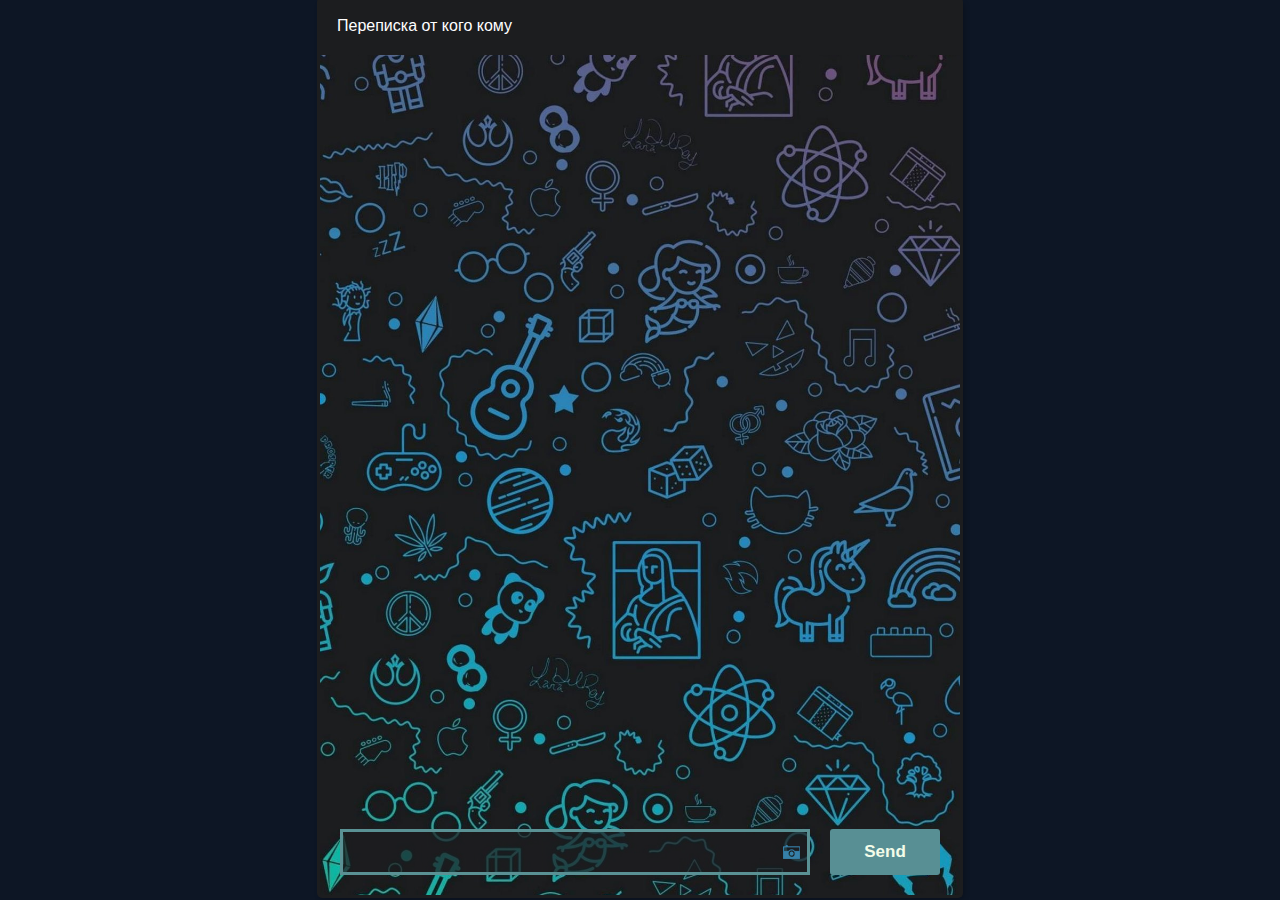
==== html/chat.html @ 81382536 "17.10.2023 update" ====
<!DOCTYPE html>
<html lang="en">
    <head>
        <meta charset="utf-8">
        <meta http-equiv="X-UA-Compatible" content="IE=edge">
        <title>Chat</title>
        <meta name="viewport" content="width=device-width, initial-scale=1">
        <link rel="stylesheet" href="../css/defolt.css">
        <link rel="stylesheet" href="../css/chat.css">
    </head>
    <body>
        <div class="chat-page">
            <div id="head_chat" class="head-chat">Переписка от кого кому</div>               
            <div id="tracking_height" class="w-sms"></div>
            <div id="wrapper_image_add" class="wrapper_image_preview_container"></div>
            <div id="wrapper_sending" class="w-sending">
                <div class="text-input-conteiner">
                    <input type="text" id="text_message_id" name="text_message ">
                    <img id="loader_img_button" src="../img/img_loader.png" title="Load img">
                    <input type="file" id="input_img_button" multiple style="display: none;">
                </div>                    
                <input type="button" id="button_send_id" name="button_send" value="Send">          
            </div>
        </div>
        <script type="module" src="../js/main.js"></script>
    </body>
</html>
---- css/defolt.css ----
* {
    scrollbar-width: thin;
    scrollbar-color: #888 #f1f1f1;
}
::-webkit-scrollbar {
    width: 12px;
}

/* Цвет полосы прокрутки */
::-webkit-scrollbar-thumb {
    background-color: #516693;
}

/* Цвет фона полосы прокрутки */
::-webkit-scrollbar-track {
    background-color: #1c1d1f;
}
body{
    font-family: Arial, sans-serif;
    margin: 0;
    background-color: #0d1625;
    color: #f3fce9;
}
a{
    text-decoration: unset;
    color: #588f94;
}
a:hover{
    color: #3d797c;
}
a:active{
    color: #2a6466;
}
input{
    padding: 5px 10px;
    border-radius: 3px;
    color: #f3fce9;
    font-size: 17px;
}
input[type="text"],input[type="password"]{
    border: 3px solid #5a9194;
    background: rgb(28 29 31 / 90%);
    outline: none;  
}
input[type="button"]{
    background-color: #588f94;
    font-weight: bold;
    cursor: pointer;
    border: none;
    transition: background-color 0.3s, transform 0.3s; 
}
input[type="button"]:hover{
    background-color: #3d797c;
}
input[type="button"]:active{
    transform: scale(0.95); 
    background-color: #2a6466;
}
---- css/chat.css ----
#button_send_id{
    width: 110px;
    height: 46px;
}
.chat-page{
    
    display: grid;
    grid-template-rows: 0fr 10fr 0fr;
    margin: auto;
    padding: 20px;
    height: 95vh;
    width: 600px;
    min-width: 500px;
    background-image: url('../img/fon_chat/fon1.jpg');
    background-size: cover;
    border-radius: 5px;
    border: 3px solid #1c1d1f;
    border-top: none;
    box-shadow: 2px 2px 5px rgba(0, 0, 0, 0.2);
}
.head-chat{
    grid-row: 1;
    background: #1c1d1f;
    color: #fff;
    padding: 20px;
    margin: -23px -23px 0px -23px;
    z-index: 1;
    border-radius: 5px 5px 0px 0px;
}
.w-sending{
    display: grid;
    grid-template-columns: auto 110px;
}
.text-input-conteiner{
    display: grid;
    grid-template-columns: auto 20px;
    margin-right: 20px;
    background: rgb(28 29 31 / 70%);
    padding: 5px 10px;
    border: 3px solid #5a9194;
}
#text_message_id{
    height: 30px;
    padding: 0px;
    background: rgb(28 29 31 / 0%);
    border: none;
}
#loader_img_button{
    width: 20px;
    height: 20px;
    margin-left: 5px;
    margin-top: 5px;
    cursor: pointer;
}
#loader_img_button:hover,.w_icon span:hover{
    opacity: 0.7;
}
#loader_img_button:active,.w_icon span:active{
    opacity: 0.5;
}
.w-sms{
    grid-row: 2;
    margin-bottom: 20px;
    overflow-y: auto;
    overflow-x: hidden;
    display: flex;
    flex-flow: column nowrap;
    align-items: flex-start;
}
.w-sms > :first-child{
    margin-top: auto !important;
}
.sms-text {
    background-color: #f0f0f0;
    border-radius: 5px;
    margin: 5px 0;
    max-width: 200px;
    min-width: 40px;
    color: #ffffff;
    word-wrap: break-word;
    box-shadow: 2px 2px 5px rgba(0, 0, 0, 0.2);
    position: relative;
}

.sms-text.received {
    align-self: flex-start;
    background-color: #a9370f;
    margin-left: 9px;
}
.sms-text.sent {
    align-self: flex-end;
    background-color: #0f5ba9;   
    margin-right: 9px;
}
.sent::before,.received::before {
    content: '';
    position: absolute;
    bottom: 0px;
    border-width: 10px;
    border-style: solid;
    transform: rotate(-90deg);
    transform-origin: 50% 50%;
}
.received::before{  
    left: -10px;
    border-color: transparent transparent transparent #a9370f;
}
.sent::before{
    right: -10px;
    border-color: transparent transparent transparent #0f5ba9;
}
.w_icon{
    display: none;
    position: absolute;
    bottom: 5px;
    background-color: #588f94;
}
.received .w_icon{
    left: 100%;
    border-radius: 0px 5px 5px 0px;
}
.sent .w_icon{
    right: 100%;
    border-radius: 5px 0px 0px 5px;
}
.sms-text.block .w_icon{
    display: flex;
}
.w_icon span{
    width: 20px;
    height: 20px;
    margin: 5px 0px 5px 5px;
    cursor: pointer;
}
.w_icon span:last-child{
    margin-right: 5px;
}
.edit-input{
    width: 100%;
    box-sizing: border-box;
    box-shadow: none !important;
}
.sent .edit-input{
    border-color: #0f5ba9;
}
.wrapper_image_preview_container{
    grid-row: 3;
    background: #232426e0;
    padding: 20px;
    display: none;
    justify-content: flex-start;
}
.image_preview_container{
    position: relative;
    height: 50px;
    width: 50px;
    margin-right: 20px;
}
.img_add{
    width: 50px;
    height: 50px;
}
.to_add_img_icon{
    position: absolute;
    right: -21px;
    top: 15px;
}
.image_preview_container:last-child span{
    display: none;
}
.sms_img{
    max-width: 180px;
    min-width: 100px;
    margin-top: 10px;
}
.text-content{
    display: grid;
    grid-template-columns: auto;
    font-size: 16px;
    padding: 10px;
}
.text-content > :first-child{
    margin: 0;
}
.text-content span{
    margin-top: 10px;
    max-width: -webkit-fill-available;
    overflow: hidden;
}
.w-time-sms{
    float: right;
    margin: 0px 5px 5px 0px;
    font-size: 12px;
    color: #d5d5d5;
}
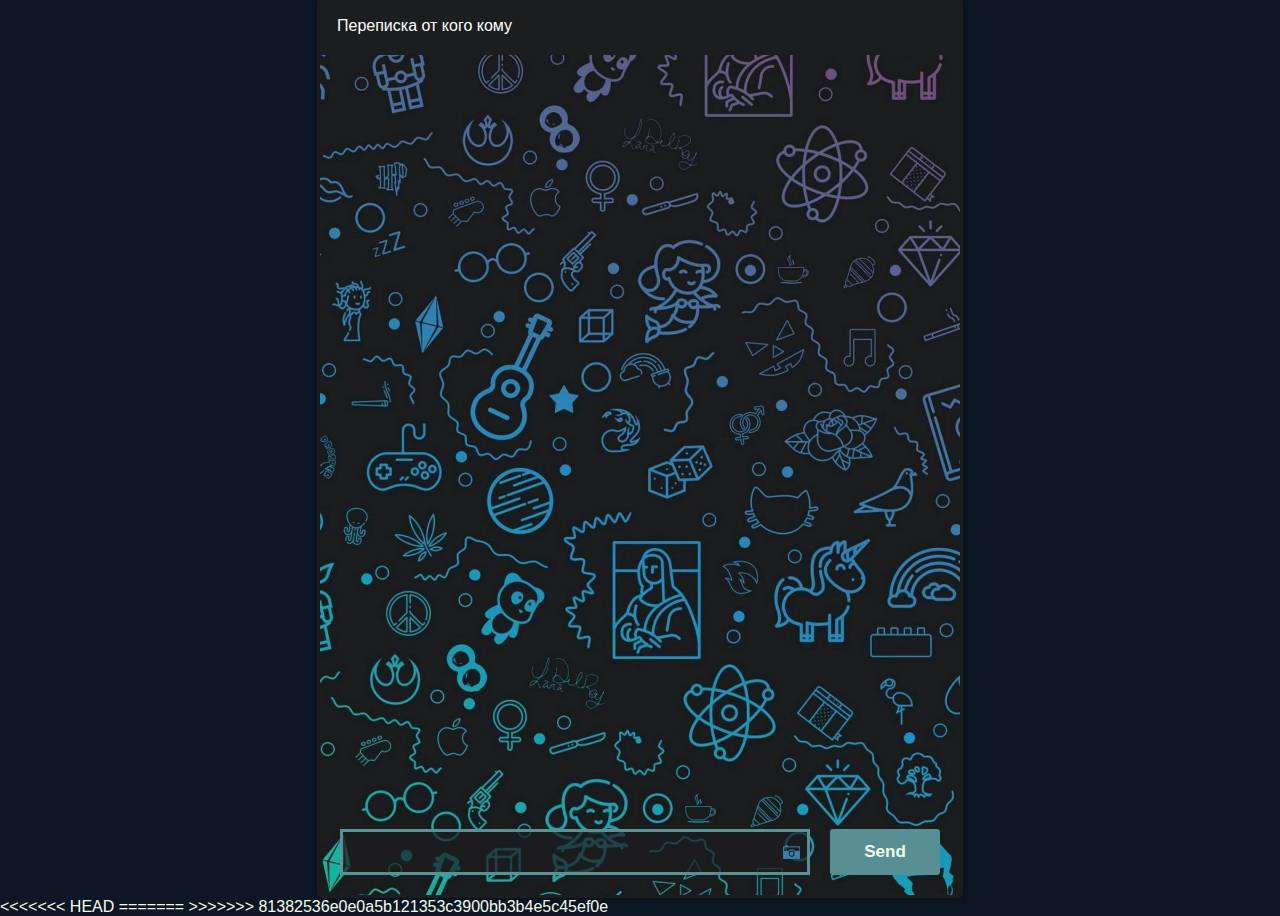
==== commit fc2d4ed4: "18.10.2023 update" ====
--- a/html/chat.html
+++ b/html/chat.html
@@ -22,6 +22,10 @@
                 <input type="button" id="button_send_id" name="button_send" value="Send">          
             </div>
         </div>
+<<<<<<< HEAD
+        <script type="module" src="../js/chat/main_chat.js"></script>
+=======
         <script type="module" src="../js/main.js"></script>
+>>>>>>> 81382536e0e0a5b121353c3900bb3b4e5c45ef0e
     </body>
 </html>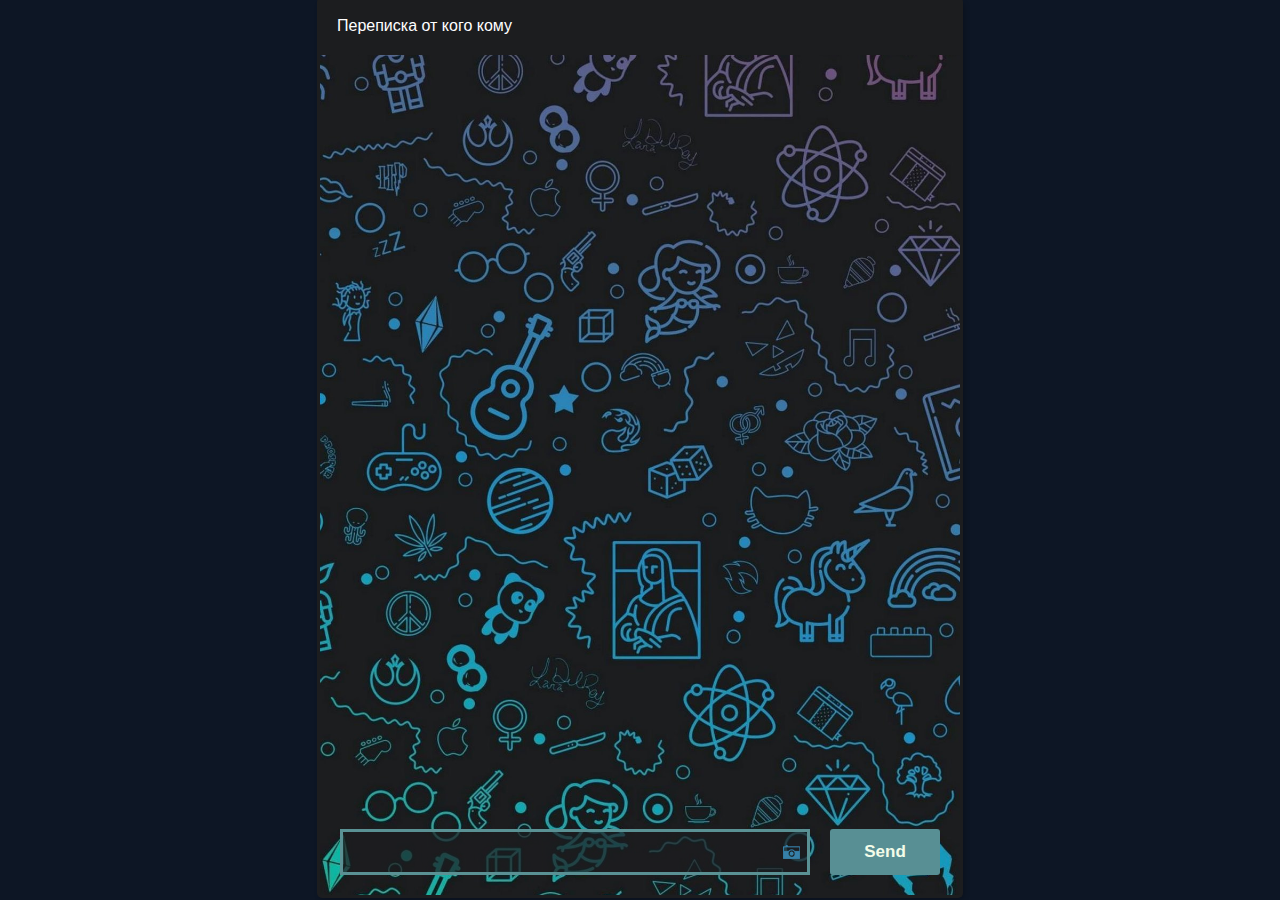
==== commit a3580757: "Merge branch '17.10.2023' of https://github.com/Malleron66/chat_client into 17.10.2023" ====
--- a/html/chat.html
+++ b/html/chat.html
@@ -22,10 +22,6 @@
                 <input type="button" id="button_send_id" name="button_send" value="Send">          
             </div>
         </div>
-<<<<<<< HEAD
         <script type="module" src="../js/chat/main_chat.js"></script>
-=======
-        <script type="module" src="../js/main.js"></script>
->>>>>>> 81382536e0e0a5b121353c3900bb3b4e5c45ef0e
     </body>
 </html>